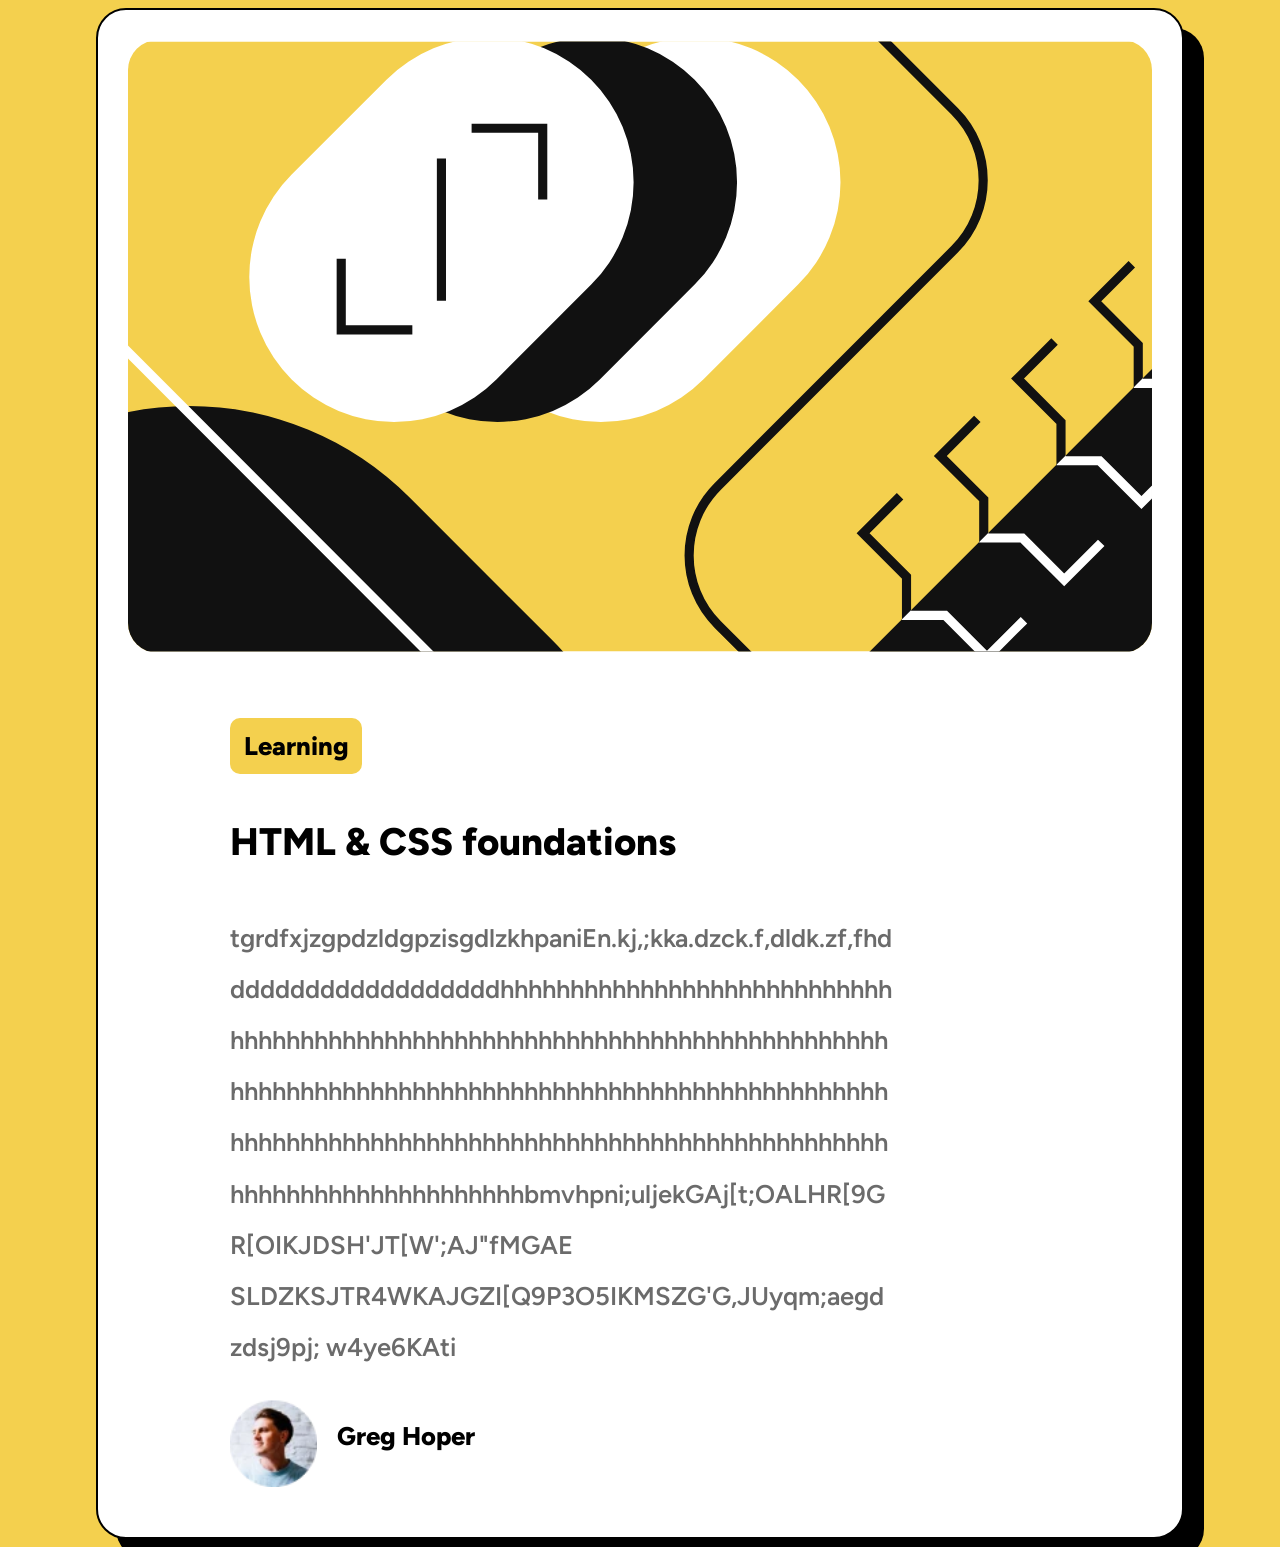
==== blog-preview-card/index.html @ e64c2c21 "first challenge done" ====
<!DOCTYPE html>
<html lang="en">
<head>
  <meta charset="UTF-8">
  <meta name="viewport" content="width=device-width, initial-scale=1.0"> <!-- displays site properly based on user's device -->

  <link rel="icon" type="image/png" sizes="32x32" href="./assets/images/favicon-32x32.png">
  <link rel = "stylesheet" href="index.css">

  <title>Frontend Mentor | Blog preview card</title>

  <!-- Feel free to remove these styles or customise in your own stylesheet 👍 -->
  <style>
    .attribution { font-size: 11px; text-align: center; }
    .attribution a { color: hsl(228, 45%, 44%); }
  </style>
</head>
<body>
<img class = "content" src="images/illustration-article.svg" >
<br>
<br>
<div class="contents">
<div class = "type">Learning</div>
<h2>HTML & CSS foundations</h2>
<p>



  tgrdfxjzgpdzldgpzisgdlzkhpaniEn.kj,;kka.dzck.f,dldk.zf,[base64];uljekGAj[t;OALHR[9GR[OIKJDSH'JT[W';AJ"fMGAE SLDZKSJTR4WKAJGZI[Q9P3O5IKMSZG'G,JUyqm;aegdzdsj9pj; w4ye6KAti


</p>

<div class="info">
<img class= "person" src="images/image-avatar.webp"><span>Greg Hoper</span>
</div>

  </div>
</body>
</html>
---- blog-preview-card/index.css ----
html{
    background-color:hsl(47, 88%, 63%) ;
    scroll-behavior:smooth ;

}
@font-face {
    src:url("fonts/Figtree-SemiBold.ttf");
    font-family:"Figtree" ;
    font-weight: 500;
}@font-face {
    src:url("fonts/Figtree-ExtraBold.ttf");
    font-family:"Figtree" ;
    font-weight: 800;

}
body{
    background-color:  hsl(0, 0%, 100%);
    width: 80%;
    height: auto;
    scroll-behavior:smooth ;
    margin-left: auto;
    margin-right: auto;
    font-size: 2vw;
border-radius: 30px;
    padding: 30px;
    padding-bottom: 50px;
font-family: Figtree;
    box-shadow: 20px 20px ;
    line-height: 2;
    border: black 2px solid;

}
.content{
    width: 100%;
    border-radius: inherit ;
}
span{
    float: none;
    margin-left: 10px;
    text-align: center;
    padding-top: 12px;
font-weight: bolder;
    padding-right: 20px;
}
.person{
width: 13%;
}
.info{
    display: flex;
    column-gap: 10px;
}
h2{
    font-family: Figtree;
    font-weight: 800;
}
h2:hover{
color :hsl(47, 88%, 63%) ;

}
.type{
    display:inline;
    padding: 2%;
    border-radius: 10px ;
    background-color: hsl(47, 88%, 63%);
    font-family: Figtree;
    font-weight: 800;
}
p{
    color:hsl(0, 0%, 42%) ;
max-width: 43ch;
    word-wrap: break-word;
}
.contents{
    padding-left: 10%;
    padding-right: 25%;


}
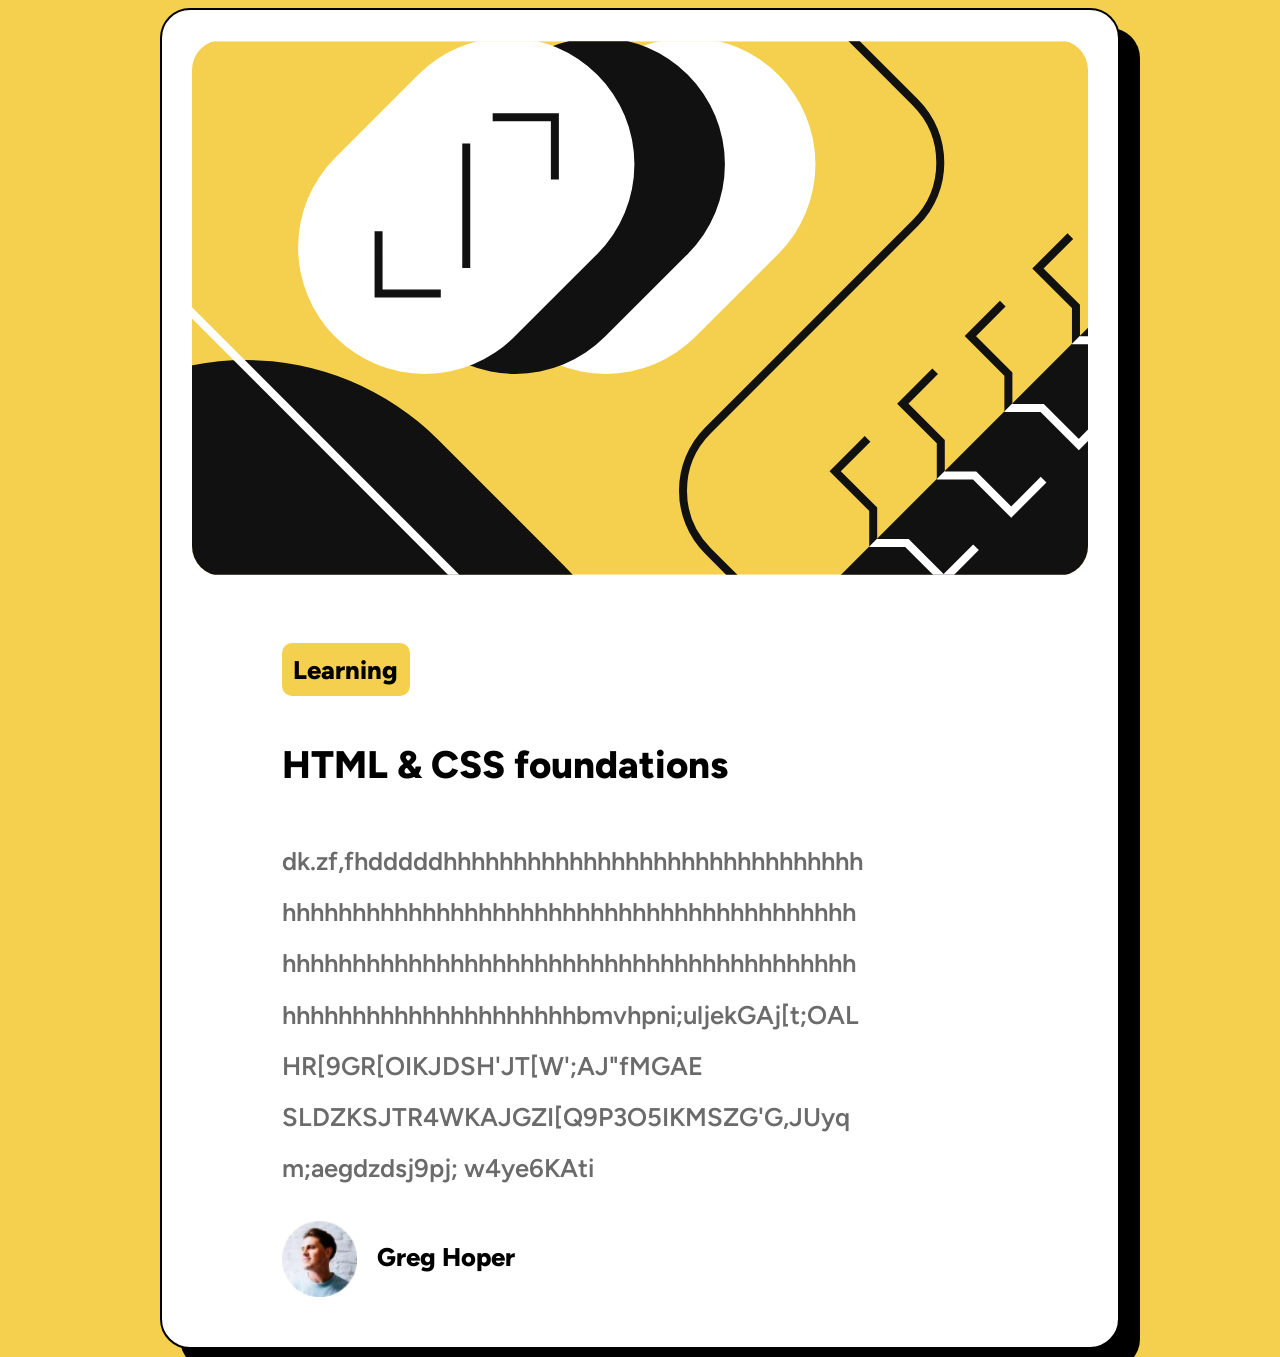
==== commit 1b7dc3d4: "adding new project" ====
--- a/blog-preview-card/index.html
+++ b/blog-preview-card/index.html
@@ -24,9 +24,7 @@
 <h2>HTML & CSS foundations</h2>
 <p>
 
-
-
-  tgrdfxjzgpdzldgpzisgdlzkhpaniEn.kj,;kka.dzck.f,dldk.zf,[base64];uljekGAj[t;OALHR[9GR[OIKJDSH'JT[W';AJ"fMGAE SLDZKSJTR4WKAJGZI[Q9P3O5IKMSZG'G,JUyqm;aegdzdsj9pj; w4ye6KAti
+dk.zf,fhdddddhhhhhhhhhhhhhhhhhhhhhhhhhhhhhhhhhhhhhhhhhhhhhhhhhhhhhhhhhhhhhhhhhhhhhhhhhhhhhhhhhhhhhhhhhhhhhhhhhhhhhhhhhhhhhhhhhhhhhhhhhhhhhhhhhhhhhbmvhpni;uljekGAj[t;OALHR[9GR[OIKJDSH'JT[W';AJ"fMGAE SLDZKSJTR4WKAJGZI[Q9P3O5IKMSZG'G,JUyqm;aegdzdsj9pj; w4ye6KAti
 
 
 </p>
--- a/blog-preview-card/index.css
+++ b/blog-preview-card/index.css
@@ -15,7 +15,7 @@
 }
 body{
     background-color:  hsl(0, 0%, 100%);
-    width: 80%;
+    width: 70%;
     height: auto;
     scroll-behavior:smooth ;
     margin-left: auto;
